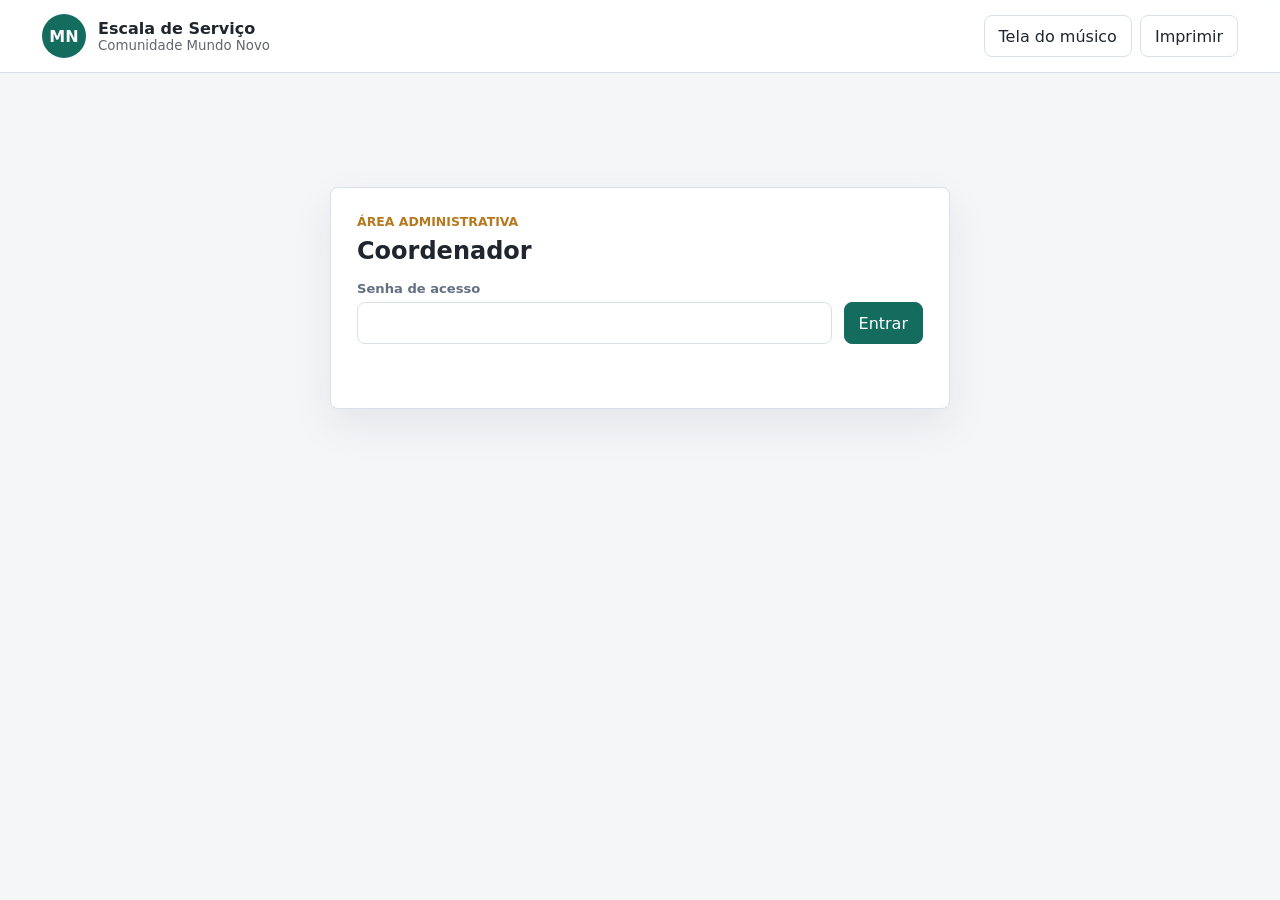
==== coordenador.html @ 67d32cae "Prepare escala app for GitHub Pages" ====
<!doctype html>
<html lang="pt-BR">
  <head>
    <meta charset="UTF-8" />
    <meta name="viewport" content="width=device-width, initial-scale=1.0" />
    <meta
      name="description"
      content="Área do coordenador para montar a escala da Comunidade Mundo Novo"
    />
    <title>Coordenador - Escala de Serviço</title>
    <link rel="stylesheet" href="./style.css" />
  </head>
  <body>
    <header class="topbar">
      <a class="brand" href="./index.html" aria-label="Página inicial">
        <span class="brand-mark">MN</span>
        <span>
          <strong>Escala de Serviço</strong>
          <small>Comunidade Mundo Novo</small>
        </span>
      </a>
      <nav class="nav-actions" aria-label="Acessos principais">
        <a href="./musico.html">Tela do músico</a>
        <button id="printButton" type="button">Imprimir</button>
      </nav>
    </header>

    <main class="app-shell">
      <section id="loginPanel" class="auth-panel">
        <div>
          <p class="eyebrow">Área administrativa</p>
          <h1>Coordenador</h1>
        </div>
        <form id="loginForm" class="inline-form">
          <label>
            <span>Senha de acesso</span>
            <input id="adminPassword" type="password" autocomplete="current-password" required />
          </label>
          <button class="primary" type="submit">Entrar</button>
        </form>
        <p id="loginMessage" class="form-message" role="status"></p>
      </section>

      <section id="coordinatorApp" class="is-hidden">
        <div class="page-heading">
          <div>
            <p class="eyebrow">Montagem mensal</p>
            <h1 id="scheduleTitle">ESCALA DE SERVIÇO</h1>
          </div>
          <div class="status-pill" id="syncStatus">Carregando...</div>
        </div>

        <section class="control-bar">
          <label>
            <span>Mês</span>
            <select id="monthSelect"></select>
          </label>
          <label>
            <span>Ano</span>
            <input id="yearInput" type="number" min="2024" max="2099" />
          </label>
          <label>
            <span>Responsável</span>
            <input id="coordinatorName" type="text" />
          </label>
          <button id="generateMonthButton" class="primary" type="button">Gerar eventos fixos</button>
          <button id="saveButton" type="button">Salvar alterações</button>
        </section>

        <details class="settings-panel">
          <summary>Configuração da API</summary>
          <div class="settings-grid">
            <label>
              <span>URL do Google Apps Script</span>
              <input id="apiUrlInput" type="url" placeholder="https://script.google.com/macros/s/..." />
            </label>
            <label>
              <span>Chave administrativa</span>
              <input id="adminKeyInput" type="password" />
            </label>
            <button id="saveConfigButton" type="button">Guardar configuração</button>
            <button id="reloadRemoteButton" type="button">Recarregar da planilha</button>
          </div>
        </details>

        <nav class="tabs" aria-label="Seções do coordenador">
          <button class="tab is-active" type="button" data-tab="escala">Montar escala</button>
          <button class="tab" type="button" data-tab="pendencias">Pendências</button>
          <button class="tab" type="button" data-tab="musicos">Músicos</button>
          <button class="tab" type="button" data-tab="funcoes">Funções</button>
          <button class="tab" type="button" data-tab="eventos">Eventos</button>
          <button class="tab" type="button" data-tab="disponibilidade">Disponibilidade</button>
          <button class="tab" type="button" data-tab="historico">Histórico</button>
        </nav>

        <section class="tab-panel is-active" data-panel="escala">
          <div class="section-heading">
            <div>
              <h2 id="gridTitle">ESCALA DE SERVIÇO</h2>
              <p id="gridSubtitle" class="muted"></p>
            </div>
            <button id="exportButton" type="button">Exportar JSON</button>
          </div>
          <div id="scheduleGrid" class="schedule-scroll"></div>
          <div id="mobileSchedule" class="mobile-schedule"></div>
        </section>

        <section class="tab-panel" data-panel="pendencias">
          <div class="section-heading">
            <div>
              <h2>Pendências de remanejamento</h2>
              <p class="muted">Recusas informadas pelos músicos aparecem aqui automaticamente.</p>
            </div>
          </div>
          <div class="table-wrap">
            <table>
              <thead>
                <tr>
                  <th>Data</th>
                  <th>Função</th>
                  <th>Músico</th>
                  <th>Motivo</th>
                  <th>Ação</th>
                </tr>
              </thead>
              <tbody id="pendingRows"></tbody>
            </table>
          </div>
        </section>

        <section class="tab-panel" data-panel="musicos">
          <div class="section-heading">
            <h2>Cadastro de músicos</h2>
          </div>
          <form id="musicianForm" class="editor-form">
            <input id="musicianId" type="hidden" />
            <label>
              <span>Nome completo</span>
              <input id="musicianName" type="text" required />
            </label>
            <label>
              <span>Telefone/WhatsApp</span>
              <input id="musicianPhone" type="tel" />
            </label>
            <label>
              <span>E-mail</span>
              <input id="musicianEmail" type="email" />
            </label>
            <label>
              <span>Instrumentos e funções</span>
              <input id="musicianSkills" type="text" placeholder="Violão, Voz, Liturgia" />
            </label>
            <label>
              <span>Status</span>
              <select id="musicianStatus"></select>
            </label>
            <label class="form-wide">
              <span>Observações</span>
              <textarea id="musicianNotes" rows="2"></textarea>
            </label>
            <div class="form-actions form-wide">
              <button class="primary" type="submit">Salvar músico</button>
              <button id="clearMusicianForm" type="button">Limpar</button>
            </div>
          </form>
          <div class="table-wrap">
            <table>
              <thead>
                <tr>
                  <th>Nome</th>
                  <th>Instrumentos/Funções</th>
                  <th>Contato</th>
                  <th>Status</th>
                  <th>Ações</th>
                </tr>
              </thead>
              <tbody id="musicianRows"></tbody>
            </table>
          </div>
        </section>

        <section class="tab-panel" data-panel="funcoes">
          <div class="section-heading">
            <h2>Funções da escala</h2>
          </div>
          <form id="functionForm" class="editor-form compact-form">
            <input id="functionId" type="hidden" />
            <label>
              <span>Função</span>
              <input id="functionName" type="text" required />
            </label>
            <label>
              <span>Tipo</span>
              <select id="functionType"></select>
            </label>
            <label>
              <span>Ordem</span>
              <input id="functionOrder" type="number" min="1" required />
            </label>
            <label>
              <span>Status</span>
              <select id="functionStatus"></select>
            </label>
            <div class="form-actions">
              <button class="primary" type="submit">Salvar função</button>
              <button id="clearFunctionForm" type="button">Limpar</button>
            </div>
          </form>
          <div class="table-wrap">
            <table>
              <thead>
                <tr>
                  <th>Ordem</th>
                  <th>Função</th>
                  <th>Tipo</th>
                  <th>Status</th>
                  <th>Ações</th>
                </tr>
              </thead>
              <tbody id="functionRows"></tbody>
            </table>
          </div>
        </section>

        <section class="tab-panel" data-panel="eventos">
          <div class="section-heading">
            <h2>Eventos do mês</h2>
          </div>
          <form id="eventForm" class="editor-form">
            <input id="eventId" type="hidden" />
            <label>
              <span>Nome do evento</span>
              <input id="eventName" type="text" required />
            </label>
            <label>
              <span>Data</span>
              <input id="eventDate" type="date" required />
            </label>
            <label>
              <span>Horário</span>
              <input id="eventTime" type="time" />
            </label>
            <label>
              <span>Local</span>
              <input id="eventLocation" type="text" />
            </label>
            <label>
              <span>Status</span>
              <select id="eventStatus">
                <option>Ativo</option>
                <option>Cancelado</option>
                <option>Remarcado</option>
              </select>
            </label>
            <label class="form-wide">
              <span>Observações</span>
              <textarea id="eventNotes" rows="2"></textarea>
            </label>
            <div class="form-actions form-wide">
              <button class="primary" type="submit">Salvar evento</button>
              <button id="clearEventForm" type="button">Limpar</button>
            </div>
          </form>
          <div class="table-wrap">
            <table>
              <thead>
                <tr>
                  <th>Data</th>
                  <th>Evento</th>
                  <th>Horário</th>
                  <th>Local</th>
                  <th>Status</th>
                  <th>Ações</th>
                </tr>
              </thead>
              <tbody id="eventRows"></tbody>
            </table>
          </div>
        </section>

        <section class="tab-panel" data-panel="disponibilidade">
          <div class="section-heading">
            <h2>Disponibilidade</h2>
          </div>
          <form id="availabilityForm" class="editor-form compact-form">
            <input id="availabilityId" type="hidden" />
            <label>
              <span>Músico</span>
              <select id="availabilityMusician" required></select>
            </label>
            <label>
              <span>Data</span>
              <input id="availabilityDate" type="date" required />
            </label>
            <label>
              <span>Disponibilidade</span>
              <select id="availabilityStatus"></select>
            </label>
            <label>
              <span>Observações</span>
              <input id="availabilityNotes" type="text" />
            </label>
            <div class="form-actions">
              <button class="primary" type="submit">Salvar</button>
              <button id="clearAvailabilityForm" type="button">Limpar</button>
            </div>
          </form>
          <div class="table-wrap">
            <table>
              <thead>
                <tr>
                  <th>Músico</th>
                  <th>Data</th>
                  <th>Disponibilidade</th>
                  <th>Observações</th>
                  <th>Ações</th>
                </tr>
              </thead>
              <tbody id="availabilityRows"></tbody>
            </table>
          </div>
        </section>

        <section class="tab-panel" data-panel="historico">
          <div class="section-heading">
            <h2>Histórico de alterações</h2>
          </div>
          <div class="table-wrap">
            <table>
              <thead>
                <tr>
                  <th>Data/hora</th>
                  <th>Tipo</th>
                  <th>Evento</th>
                  <th>Função</th>
                  <th>Anterior</th>
                  <th>Novo</th>
                  <th>Usuário</th>
                </tr>
              </thead>
              <tbody id="historyRows"></tbody>
            </table>
          </div>
        </section>
      </section>
    </main>

    <dialog id="remanejamentoDialog" class="app-dialog">
      <form id="remanejamentoForm">
        <input id="remanejamentoEscalaId" type="hidden" />
        <h2>Remanejar músico</h2>
        <p id="remanejamentoInfo" class="muted"></p>
        <label>
          <span>Novo músico</span>
          <select id="remanejamentoMusician" required></select>
        </label>
        <label>
          <span>Observação</span>
          <textarea id="remanejamentoNotes" rows="3"></textarea>
        </label>
        <div class="form-actions">
          <button class="primary" type="submit">Confirmar troca</button>
          <button id="closeRemanejamento" type="button">Cancelar</button>
        </div>
      </form>
    </dialog>

    <script type="module" src="./coordenador.js"></script>
  </body>
</html>
---- style.css ----
:root {
  color-scheme: light;
  --bg: #f4f6f8;
  --surface: #ffffff;
  --surface-alt: #eef7f4;
  --ink: #20262e;
  --muted: #637083;
  --line: #d9e0e7;
  --accent: #146c5f;
  --accent-strong: #0c4b42;
  --accent-soft: #dff1ed;
  --blue: #245a9c;
  --gold: #b7791f;
  --green: #1f7a4d;
  --red: #b33a3a;
  --violet: #6d4aa2;
  --shadow: 0 16px 42px rgba(32, 38, 46, 0.08);
}

* {
  box-sizing: border-box;
}

html {
  scroll-behavior: smooth;
}

body {
  margin: 0;
  min-height: 100vh;
  background: var(--bg);
  color: var(--ink);
  font-family:
    Inter, ui-sans-serif, system-ui, -apple-system, BlinkMacSystemFont, "Segoe UI",
    sans-serif;
}

button,
input,
select,
textarea {
  font: inherit;
}

button,
.button,
.nav-actions a {
  min-height: 42px;
  border: 1px solid var(--line);
  border-radius: 8px;
  background: var(--surface);
  color: var(--ink);
  cursor: pointer;
  display: inline-flex;
  align-items: center;
  justify-content: center;
  gap: 8px;
  padding: 0 14px;
  text-decoration: none;
  white-space: nowrap;
}

button:hover,
.button:hover,
.nav-actions a:hover {
  border-color: var(--accent);
}

button:disabled {
  cursor: not-allowed;
  opacity: 0.55;
}

.primary {
  background: var(--accent);
  border-color: var(--accent);
  color: #ffffff;
}

.light {
  background: rgba(255, 255, 255, 0.92);
  color: var(--accent-strong);
}

.danger {
  background: var(--red);
  border-color: var(--red);
  color: #ffffff;
}

.is-hidden {
  display: none !important;
}

.muted {
  color: var(--muted);
  margin: 4px 0 0;
}

.empty-state {
  border: 1px dashed var(--line);
  border-radius: 8px;
  color: var(--muted);
  margin: 0;
  padding: 18px;
  text-align: center;
}

.topbar {
  position: sticky;
  top: 0;
  z-index: 20;
  display: flex;
  align-items: center;
  justify-content: space-between;
  gap: 16px;
  padding: 14px clamp(16px, 4vw, 42px);
  background: rgba(255, 255, 255, 0.92);
  border-bottom: 1px solid var(--line);
  backdrop-filter: blur(14px);
}

.topbar-on-photo {
  background: rgba(17, 24, 39, 0.45);
  border-bottom-color: rgba(255, 255, 255, 0.22);
  color: #ffffff;
}

.brand {
  display: flex;
  align-items: center;
  gap: 12px;
  color: inherit;
  min-width: 0;
  text-decoration: none;
}

.brand-mark {
  display: grid;
  flex: 0 0 auto;
  width: 44px;
  height: 44px;
  place-items: center;
  border-radius: 50%;
  background: var(--accent);
  color: #ffffff;
  font-weight: 800;
}

.brand strong,
.brand small {
  display: block;
}

.brand small {
  color: currentColor;
  opacity: 0.7;
}

.nav-actions {
  display: flex;
  flex-wrap: wrap;
  gap: 8px;
  justify-content: flex-end;
}

.topbar-on-photo .nav-actions a,
.topbar-on-photo .nav-actions button {
  background: rgba(255, 255, 255, 0.14);
  border-color: rgba(255, 255, 255, 0.3);
  color: #ffffff;
}

.home-page {
  background: #111827;
}

.home-hero {
  min-height: calc(100vh - 74px);
  display: grid;
  align-items: center;
  padding: clamp(28px, 6vw, 72px);
  background:
    linear-gradient(90deg, rgba(10, 22, 30, 0.85), rgba(10, 22, 30, 0.52), rgba(10, 22, 30, 0.2)),
    url("https://images.unsplash.com/photo-1511379938547-c1f69419868d?auto=format&fit=crop&w=1800&q=80");
  background-position: center;
  background-size: cover;
  color: #ffffff;
}

.home-content {
  width: min(760px, 100%);
}

.eyebrow {
  color: var(--gold);
  font-size: 0.78rem;
  font-weight: 800;
  letter-spacing: 0;
  margin: 0 0 10px;
  text-transform: uppercase;
}

.home-content h1,
.page-heading h1,
.auth-panel h1 {
  margin: 0;
  line-height: 1;
}

.home-content h1 {
  font-size: clamp(3rem, 10vw, 7rem);
}

.home-copy {
  max-width: 620px;
  color: rgba(255, 255, 255, 0.86);
  font-size: 1.12rem;
  margin: 18px 0 0;
}

.home-actions {
  display: flex;
  flex-wrap: wrap;
  gap: 12px;
  margin-top: 28px;
}

.home-actions .button {
  min-height: 48px;
  padding-inline: 18px;
}

.app-shell {
  padding: clamp(18px, 4vw, 42px);
}

.auth-panel,
.page-heading,
.control-bar,
.settings-panel,
.tab-panel,
.assignment-card,
.app-dialog form {
  border: 1px solid var(--line);
  border-radius: 8px;
  background: var(--surface);
  box-shadow: var(--shadow);
}

.auth-panel {
  display: grid;
  gap: 18px;
  margin: 8vh auto 0;
  max-width: 620px;
  padding: 26px;
}

.inline-form {
  display: grid;
  grid-template-columns: minmax(0, 1fr) auto;
  gap: 12px;
  align-items: end;
}

.form-message {
  color: var(--red);
  margin: 0;
  min-height: 20px;
}

.page-heading {
  display: flex;
  align-items: center;
  justify-content: space-between;
  gap: 18px;
  margin-bottom: 16px;
  padding: 22px;
}

.page-heading h1 {
  font-size: clamp(1.9rem, 4vw, 3.4rem);
}

.status-pill,
.badge {
  border-radius: 999px;
  display: inline-flex;
  align-items: center;
  gap: 6px;
  font-size: 0.78rem;
  font-weight: 800;
  line-height: 1.2;
  padding: 6px 10px;
}

.status-pill {
  background: var(--accent-soft);
  color: var(--accent-strong);
}

.control-bar {
  display: grid;
  grid-template-columns: 170px 120px minmax(180px, 1fr) auto auto;
  gap: 12px;
  align-items: end;
  margin-bottom: 16px;
  padding: 16px;
}

.musician-filter {
  grid-template-columns: minmax(240px, 1fr) 170px 120px auto;
}

label span {
  color: var(--muted);
  display: block;
  font-size: 0.82rem;
  font-weight: 750;
  margin-bottom: 6px;
}

input,
select,
textarea {
  width: 100%;
  border: 1px solid var(--line);
  border-radius: 8px;
  background: #ffffff;
  color: var(--ink);
  min-height: 42px;
  padding: 10px 12px;
}

textarea {
  resize: vertical;
}

input:focus,
select:focus,
textarea:focus {
  border-color: var(--accent);
  box-shadow: 0 0 0 3px rgba(20, 108, 95, 0.14);
  outline: none;
}

.settings-panel {
  margin-bottom: 16px;
  padding: 0;
}

.settings-panel summary {
  cursor: pointer;
  font-weight: 800;
  padding: 14px 16px;
}

.settings-grid {
  display: grid;
  grid-template-columns: minmax(220px, 1fr) minmax(160px, 240px) auto auto;
  gap: 12px;
  align-items: end;
  border-top: 1px solid var(--line);
  padding: 16px;
}

.tabs {
  display: flex;
  gap: 8px;
  overflow-x: auto;
  padding: 4px 0 14px;
}

.tab {
  background: #e9eef3;
  border-color: transparent;
  color: var(--muted);
}

.tab.is-active {
  background: var(--accent);
  color: #ffffff;
}

.tab-panel {
  display: none;
  padding: 18px;
}

.tab-panel.is-active {
  display: block;
}

.section-heading {
  display: flex;
  align-items: center;
  justify-content: space-between;
  gap: 16px;
  margin-bottom: 16px;
}

.section-heading h2 {
  margin: 0;
}

.editor-form {
  display: grid;
  grid-template-columns: repeat(3, minmax(0, 1fr));
  gap: 12px;
  margin-bottom: 18px;
}

.compact-form {
  grid-template-columns: minmax(220px, 1fr) 160px 120px 140px auto;
  align-items: end;
}

.form-wide {
  grid-column: 1 / -1;
}

.form-actions {
  display: flex;
  flex-wrap: wrap;
  gap: 8px;
  align-items: end;
}

.table-wrap,
.schedule-scroll {
  overflow-x: auto;
  width: 100%;
}

table {
  width: 100%;
  border-collapse: separate;
  border-spacing: 0;
}

th,
td {
  border-bottom: 1px solid var(--line);
  padding: 11px 12px;
  text-align: left;
  vertical-align: top;
}

th {
  background: #eef2f6;
  color: #334155;
  font-size: 0.82rem;
  position: sticky;
  top: 0;
  z-index: 1;
}

th small {
  color: var(--muted);
  display: block;
  font-size: 0.74rem;
  font-weight: 700;
  margin-top: 4px;
}

tbody tr:hover td {
  background: #fafcff;
}

.row-actions {
  display: flex;
  flex-wrap: wrap;
  gap: 6px;
}

.row-actions button {
  min-height: 34px;
  padding-inline: 10px;
}

.schedule-table {
  min-width: 920px;
  table-layout: fixed;
}

.schedule-table th:first-child,
.schedule-table td:first-child {
  left: 0;
  min-width: 190px;
  position: sticky;
  z-index: 2;
}

.schedule-table th:first-child {
  background: #e4edf5;
}

.schedule-table td:first-child {
  background: #ffffff;
}

.schedule-table th:not(:first-child),
.schedule-table td:not(:first-child) {
  min-width: 190px;
}

.function-label strong {
  display: block;
}

.function-label small {
  color: var(--muted);
}

.assignment-cell {
  display: grid;
  gap: 8px;
}

.assignment-cell select {
  min-width: 160px;
}

.assignment-meta {
  display: flex;
  flex-wrap: wrap;
  gap: 6px;
  min-height: 28px;
}

.status-waiting {
  background: #fff3cd;
  color: #7a5700;
}

.status-confirmed {
  background: #d9f4e5;
  color: var(--green);
}

.status-declined {
  background: #fde2e2;
  color: var(--red);
}

.status-replaced {
  background: #e6e8ee;
  color: #566071;
}

.status-pending {
  background: #efe4ff;
  color: var(--violet);
}

.status-muted {
  background: #edf1f5;
  color: var(--muted);
}

.availability-note {
  color: var(--muted);
  font-size: 0.76rem;
}

.mobile-schedule {
  display: none;
}

.day-card {
  border: 1px solid var(--line);
  border-radius: 8px;
  background: #ffffff;
  margin-bottom: 12px;
}

.day-card header {
  border-bottom: 1px solid var(--line);
  padding: 14px;
}

.day-card h3 {
  margin: 0;
}

.day-list {
  display: grid;
}

.day-item {
  display: grid;
  grid-template-columns: minmax(120px, 0.8fr) minmax(0, 1fr);
  gap: 10px;
  padding: 10px 14px;
  border-bottom: 1px solid var(--line);
}

.day-item:last-child {
  border-bottom: 0;
}

.day-item strong {
  color: var(--muted);
}

.assignment-list {
  display: grid;
  gap: 12px;
}

.assignment-card {
  display: grid;
  gap: 14px;
  padding: 18px;
}

.assignment-card header {
  display: flex;
  align-items: flex-start;
  justify-content: space-between;
  gap: 12px;
}

.assignment-card h2 {
  margin: 0;
}

.assignment-details {
  display: grid;
  grid-template-columns: repeat(4, minmax(0, 1fr));
  gap: 10px;
}

.detail-item span {
  color: var(--muted);
  display: block;
  font-size: 0.8rem;
  font-weight: 750;
  margin-bottom: 4px;
}

.app-dialog {
  border: 0;
  border-radius: 8px;
  padding: 0;
  width: min(560px, calc(100vw - 28px));
}

.app-dialog::backdrop {
  background: rgba(15, 23, 42, 0.42);
}

.app-dialog form {
  display: grid;
  gap: 14px;
  padding: 20px;
}

.app-dialog h2 {
  margin: 0;
}

@media (max-width: 980px) {
  .control-bar,
  .musician-filter,
  .settings-grid,
  .editor-form,
  .compact-form,
  .assignment-details {
    grid-template-columns: 1fr 1fr;
  }

  .form-actions {
    grid-column: 1 / -1;
  }
}

@media (max-width: 720px) {
  .topbar,
  .page-heading,
  .section-heading,
  .assignment-card header {
    align-items: stretch;
    flex-direction: column;
  }

  .nav-actions {
    justify-content: stretch;
    width: 100%;
  }

  .nav-actions a,
  .nav-actions button,
  .home-actions .button {
    flex: 1;
  }

  .home-hero {
    min-height: calc(100vh - 132px);
    background-position: 58% center;
  }

  .control-bar,
  .musician-filter,
  .settings-grid,
  .editor-form,
  .compact-form,
  .inline-form,
  .assignment-details {
    grid-template-columns: 1fr;
  }

  .schedule-scroll {
    display: none;
  }

  .mobile-schedule {
    display: block;
  }

  .tab-panel {
    padding: 14px;
  }

  th,
  td {
    padding: 9px;
  }
}

@media print {
  .topbar,
  .control-bar,
  .settings-panel,
  .tabs,
  .section-heading button,
  .row-actions,
  .mobile-schedule {
    display: none !important;
  }

  body {
    background: #ffffff;
  }

  .app-shell {
    padding: 0;
  }

  .tab-panel {
    border: 0;
    box-shadow: none;
    display: none;
    padding: 0;
  }

  .tab-panel[data-panel="escala"] {
    display: block;
  }

  .schedule-scroll {
    display: block;
    overflow: visible;
  }

  .schedule-table {
    min-width: 0;
    table-layout: auto;
  }

  select {
    border: 0;
    padding: 0;
  }
}
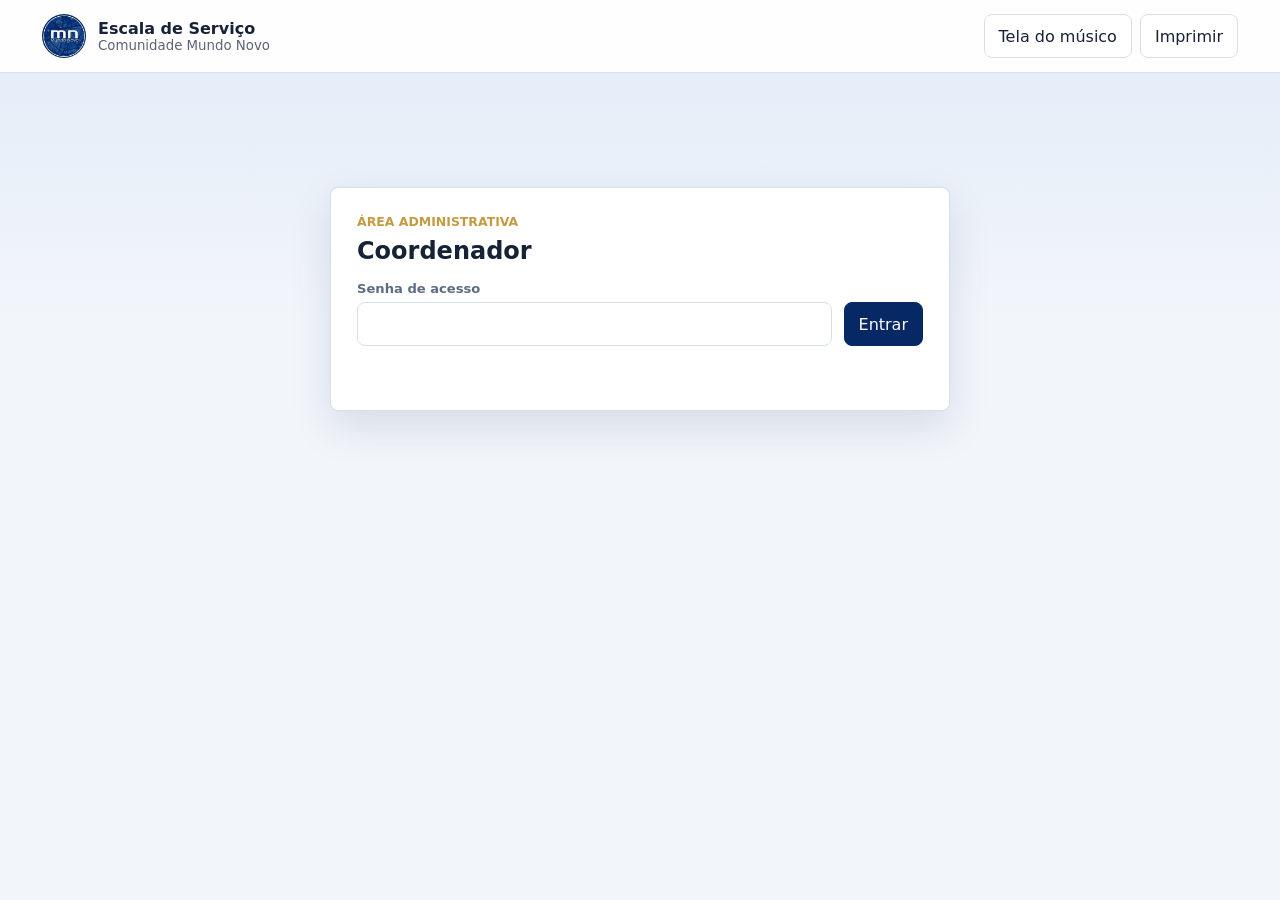
==== commit 4cff2aa1: "Apply Mundo Novo branding and mobile polish" ====
--- a/coordenador.html
+++ b/coordenador.html
@@ -7,13 +7,18 @@
       name="description"
       content="Área do coordenador para montar a escala da Comunidade Mundo Novo"
     />
+    <meta name="theme-color" content="#062966" />
+    <meta name="apple-mobile-web-app-capable" content="yes" />
     <title>Coordenador - Escala de Serviço</title>
+    <link rel="icon" href="./assets/logo-mundo-novo.jpg" />
     <link rel="stylesheet" href="./style.css" />
   </head>
   <body>
     <header class="topbar">
       <a class="brand" href="./index.html" aria-label="Página inicial">
-        <span class="brand-mark">MN</span>
+        <span class="brand-mark">
+          <img src="./assets/logo-mundo-novo.jpg" alt="" />
+        </span>
         <span>
           <strong>Escala de Serviço</strong>
           <small>Comunidade Mundo Novo</small>
--- a/style.css
+++ b/style.css
@@ -1,20 +1,22 @@
 :root {
   color-scheme: light;
-  --bg: #f4f6f8;
+  --bg: #f2f5fa;
   --surface: #ffffff;
-  --surface-alt: #eef7f4;
-  --ink: #20262e;
-  --muted: #637083;
-  --line: #d9e0e7;
-  --accent: #146c5f;
-  --accent-strong: #0c4b42;
-  --accent-soft: #dff1ed;
-  --blue: #245a9c;
-  --gold: #b7791f;
+  --surface-alt: #e9f0fa;
+  --ink: #162238;
+  --muted: #5d6c82;
+  --line: #d6dfec;
+  --accent: #062966;
+  --accent-strong: #041b45;
+  --accent-soft: #e6edf8;
+  --blue: #204e8b;
+  --blue-mid: #0c3b82;
+  --blue-soft: #dbe7f7;
+  --gold: #c59b42;
   --green: #1f7a4d;
   --red: #b33a3a;
   --violet: #6d4aa2;
-  --shadow: 0 16px 42px rgba(32, 38, 46, 0.08);
+  --shadow: 0 16px 42px rgba(6, 41, 102, 0.12);
 }
 
 * {
@@ -28,7 +30,9 @@
 body {
   margin: 0;
   min-height: 100vh;
-  background: var(--bg);
+  background:
+    linear-gradient(180deg, rgba(219, 231, 247, 0.72), rgba(242, 245, 250, 0.96) 320px),
+    var(--bg);
   color: var(--ink);
   font-family:
     Inter, ui-sans-serif, system-ui, -apple-system, BlinkMacSystemFont, "Segoe UI",
@@ -45,7 +49,7 @@
 button,
 .button,
 .nav-actions a {
-  min-height: 42px;
+  min-height: 44px;
   border: 1px solid var(--line);
   border-radius: 8px;
   background: var(--surface);
@@ -115,13 +119,13 @@
   justify-content: space-between;
   gap: 16px;
   padding: 14px clamp(16px, 4vw, 42px);
-  background: rgba(255, 255, 255, 0.92);
+  background: rgba(255, 255, 255, 0.94);
   border-bottom: 1px solid var(--line);
   backdrop-filter: blur(14px);
 }
 
 .topbar-on-photo {
-  background: rgba(17, 24, 39, 0.45);
+  background: rgba(4, 27, 69, 0.72);
   border-bottom-color: rgba(255, 255, 255, 0.22);
   color: #ffffff;
 }
@@ -142,9 +146,17 @@
   height: 44px;
   place-items: center;
   border-radius: 50%;
-  background: var(--accent);
+  background: #ffffff;
   color: #ffffff;
   font-weight: 800;
+  overflow: hidden;
+  box-shadow: 0 0 0 2px rgba(255, 255, 255, 0.88);
+}
+
+.brand-mark img {
+  width: 100%;
+  height: 100%;
+  object-fit: cover;
 }
 
 .brand strong,
@@ -172,7 +184,7 @@
 }
 
 .home-page {
-  background: #111827;
+  background: var(--accent-strong);
 }
 
 .home-hero {
@@ -181,15 +193,27 @@
   align-items: center;
   padding: clamp(28px, 6vw, 72px);
   background:
-    linear-gradient(90deg, rgba(10, 22, 30, 0.85), rgba(10, 22, 30, 0.52), rgba(10, 22, 30, 0.2)),
-    url("https://images.unsplash.com/photo-1511379938547-c1f69419868d?auto=format&fit=crop&w=1800&q=80");
-  background-position: center;
-  background-size: cover;
+    linear-gradient(90deg, rgba(4, 27, 69, 0.95), rgba(6, 41, 102, 0.86), rgba(32, 78, 139, 0.64)),
+    url("./assets/logo-mundo-novo.jpg");
+  background-position: center right;
+  background-size: auto 82%;
+  background-repeat: no-repeat;
   color: #ffffff;
 }
 
 .home-content {
   width: min(760px, 100%);
+}
+
+.home-logo {
+  display: block;
+  width: clamp(86px, 17vw, 136px);
+  height: clamp(86px, 17vw, 136px);
+  border: 3px solid rgba(255, 255, 255, 0.88);
+  border-radius: 50%;
+  box-shadow: 0 18px 48px rgba(0, 0, 0, 0.28);
+  margin-bottom: 18px;
+  object-fit: cover;
 }
 
 .eyebrow {
@@ -214,7 +238,7 @@
 
 .home-copy {
   max-width: 620px;
-  color: rgba(255, 255, 255, 0.86);
+  color: rgba(255, 255, 255, 0.9);
   font-size: 1.12rem;
   margin: 18px 0 0;
 }
@@ -296,7 +320,7 @@
 
 .status-pill {
   background: var(--accent-soft);
-  color: var(--accent-strong);
+  color: var(--accent);
 }
 
 .control-bar {
@@ -328,7 +352,7 @@
   border-radius: 8px;
   background: #ffffff;
   color: var(--ink);
-  min-height: 42px;
+  min-height: 44px;
   padding: 10px 12px;
 }
 
@@ -447,8 +471,8 @@
 }
 
 th {
-  background: #eef2f6;
-  color: #334155;
+  background: #e6edf8;
+  color: var(--accent);
   font-size: 0.82rem;
   position: sticky;
   top: 0;
@@ -492,7 +516,7 @@
 }
 
 .schedule-table th:first-child {
-  background: #e4edf5;
+  background: #dbe7f7;
 }
 
 .schedule-table td:first-child {
@@ -675,7 +699,7 @@
   }
 }
 
-@media (max-width: 720px) {
+@media (max-width: 860px) {
   .topbar,
   .page-heading,
   .section-heading,
@@ -697,7 +721,8 @@
 
   .home-hero {
     min-height: calc(100vh - 132px);
-    background-position: 58% center;
+    background-position: center bottom 24px;
+    background-size: min(68vw, 300px);
   }
 
   .control-bar,
@@ -718,6 +743,15 @@
     display: block;
   }
 
+  button,
+  .button,
+  .nav-actions a,
+  input,
+  select,
+  textarea {
+    min-height: 48px;
+  }
+
   .tab-panel {
     padding: 14px;
   }
@@ -725,6 +759,28 @@
   th,
   td {
     padding: 9px;
+  }
+}
+
+@media (max-width: 540px) {
+  .app-shell {
+    padding: 14px;
+  }
+
+  .home-hero {
+    padding: 22px;
+  }
+
+  .home-content h1 {
+    font-size: clamp(2.4rem, 15vw, 4.2rem);
+  }
+
+  .home-actions {
+    flex-direction: column;
+  }
+
+  .day-item {
+    grid-template-columns: 1fr;
   }
 }
 
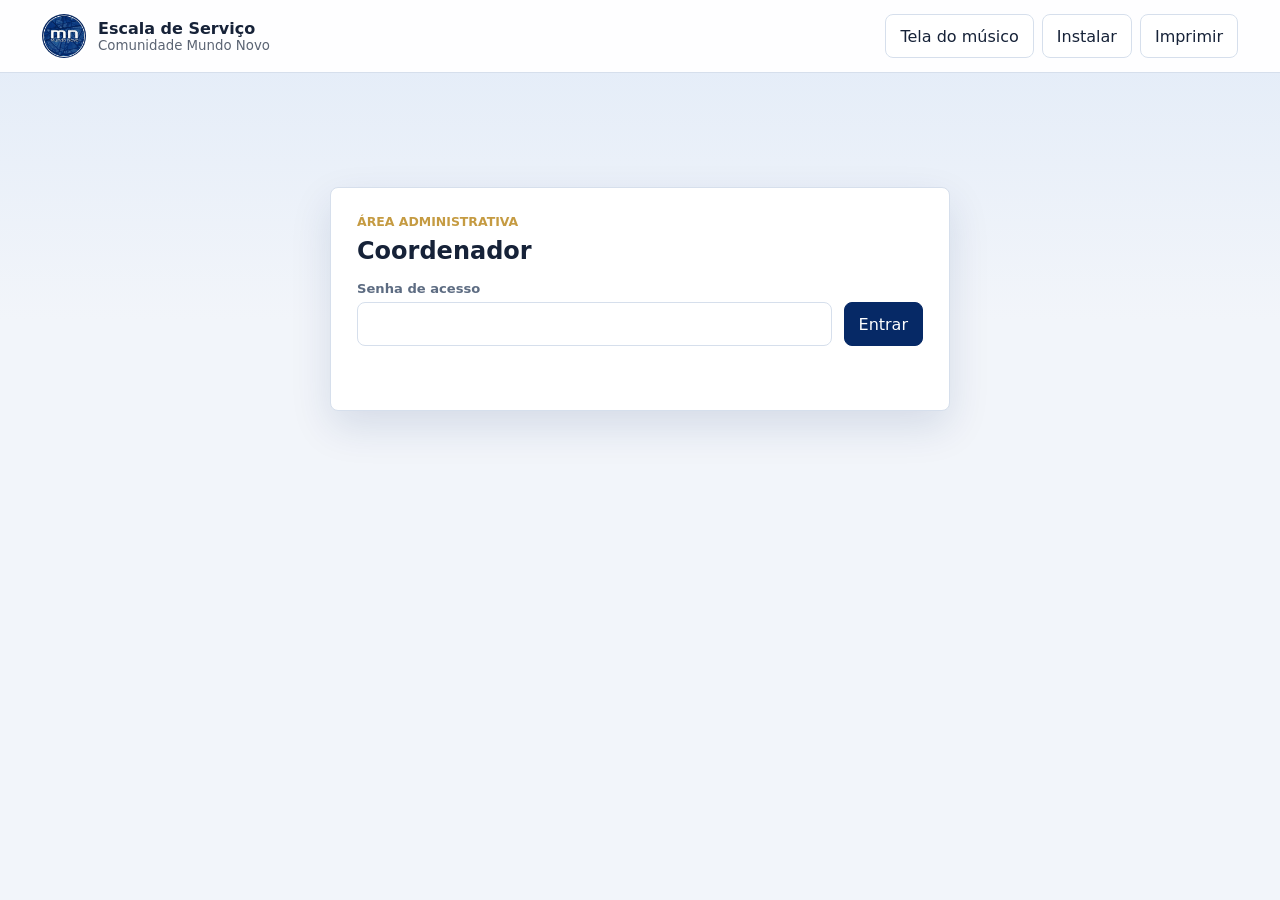
==== commit e1d737af: "Add installable PWA support" ====
--- a/coordenador.html
+++ b/coordenador.html
@@ -9,8 +9,12 @@
     />
     <meta name="theme-color" content="#062966" />
     <meta name="apple-mobile-web-app-capable" content="yes" />
+    <meta name="apple-mobile-web-app-title" content="Escala MN" />
+    <meta name="apple-mobile-web-app-status-bar-style" content="black-translucent" />
     <title>Coordenador - Escala de Serviço</title>
     <link rel="icon" href="./assets/logo-mundo-novo.jpg" />
+    <link rel="apple-touch-icon" href="./assets/icons/icon-180.png" />
+    <link rel="manifest" href="./manifest.webmanifest" />
     <link rel="stylesheet" href="./style.css" />
   </head>
   <body>
@@ -26,6 +30,7 @@
       </a>
       <nav class="nav-actions" aria-label="Acessos principais">
         <a href="./musico.html">Tela do músico</a>
+        <a href="./instalar.html">Instalar</a>
         <button id="printButton" type="button">Imprimir</button>
       </nav>
     </header>
@@ -371,5 +376,6 @@
     </dialog>
 
     <script type="module" src="./coordenador.js"></script>
+    <script type="module" src="./pwa.js"></script>
   </body>
 </html>
--- a/style.css
+++ b/style.css
@@ -638,6 +638,55 @@
   padding: 18px;
 }
 
+.install-logo {
+  width: clamp(72px, 18vw, 116px);
+  height: clamp(72px, 18vw, 116px);
+  border: 3px solid #ffffff;
+  border-radius: 50%;
+  box-shadow: var(--shadow);
+  object-fit: cover;
+}
+
+.install-grid {
+  display: grid;
+  grid-template-columns: repeat(2, minmax(0, 1fr));
+  gap: 16px;
+}
+
+.install-card {
+  border: 1px solid var(--line);
+  border-radius: 8px;
+  background: var(--surface);
+  box-shadow: var(--shadow);
+  padding: 20px;
+}
+
+.install-card h2 {
+  margin: 0 0 12px;
+}
+
+.install-card ol {
+  color: var(--muted);
+  margin: 0;
+  padding-left: 22px;
+}
+
+.install-card li + li {
+  margin-top: 8px;
+}
+
+.install-card button {
+  margin-top: 16px;
+  width: 100%;
+}
+
+.install-actions {
+  display: flex;
+  flex-wrap: wrap;
+  gap: 10px;
+  margin-top: 16px;
+}
+
 .assignment-card header {
   display: flex;
   align-items: flex-start;
@@ -731,6 +780,7 @@
   .editor-form,
   .compact-form,
   .inline-form,
+  .install-grid,
   .assignment-details {
     grid-template-columns: 1fr;
   }
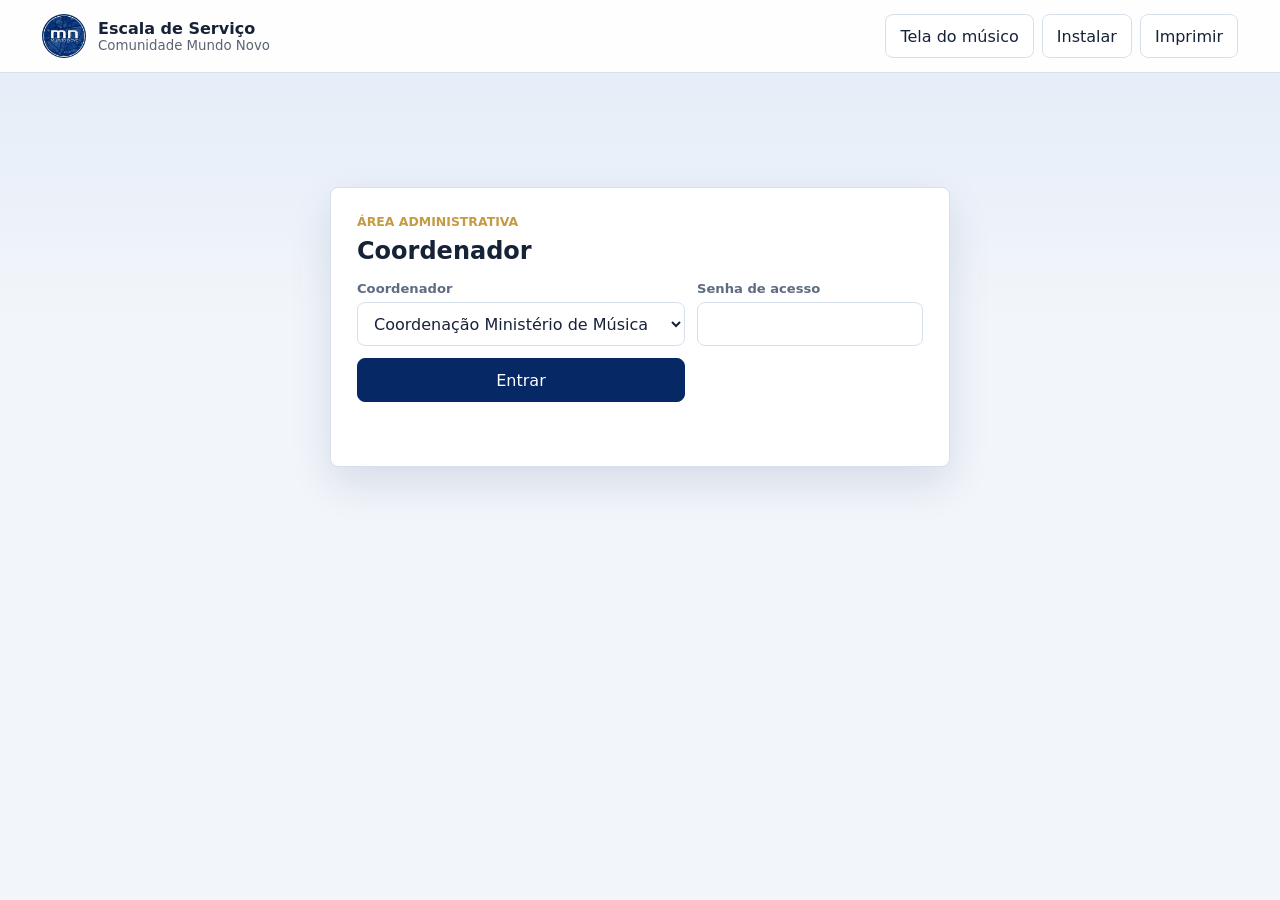
==== commit e2de8151: "Permite senha por coordenador" ====
--- a/coordenador.html
+++ b/coordenador.html
@@ -43,6 +43,10 @@
         </div>
         <form id="loginForm" class="inline-form">
           <label>
+            <span>Coordenador</span>
+            <select id="loginCoordinator" required></select>
+          </label>
+          <label>
             <span>Senha de acesso</span>
             <input id="adminPassword" type="password" autocomplete="current-password" required />
           </label>
@@ -71,7 +75,7 @@
           </label>
           <label>
             <span>Responsável</span>
-            <input id="coordinatorName" type="text" />
+            <select id="coordinatorSelect"></select>
           </label>
           <button id="generateMonthButton" class="primary" type="button">Gerar eventos fixos</button>
           <button id="saveButton" type="button">Salvar alterações</button>
@@ -96,6 +100,7 @@
         <nav class="tabs" aria-label="Seções do coordenador">
           <button class="tab is-active" type="button" data-tab="escala">Montar escala</button>
           <button class="tab" type="button" data-tab="pendencias">Pendências</button>
+          <button class="tab" type="button" data-tab="coordenadores">Coordenadores</button>
           <button class="tab" type="button" data-tab="musicos">Músicos</button>
           <button class="tab" type="button" data-tab="funcoes">Funções</button>
           <button class="tab" type="button" data-tab="eventos">Eventos</button>
@@ -111,6 +116,7 @@
             </div>
             <button id="exportButton" type="button">Exportar JSON</button>
           </div>
+          <div id="weekTabs" class="week-tabs" aria-label="Semanas do mês"></div>
           <div id="scheduleGrid" class="schedule-scroll"></div>
           <div id="mobileSchedule" class="mobile-schedule"></div>
         </section>
@@ -134,6 +140,65 @@
                 </tr>
               </thead>
               <tbody id="pendingRows"></tbody>
+            </table>
+          </div>
+        </section>
+
+        <section class="tab-panel" data-panel="coordenadores">
+          <div class="section-heading">
+            <div>
+              <h2>Coordenadores</h2>
+              <p class="muted">Cadastre as pessoas que podem assumir a responsabilidade pelas alterações da escala.</p>
+            </div>
+          </div>
+          <form id="coordinatorForm" class="editor-form">
+            <input id="coordinatorId" type="hidden" />
+            <label>
+              <span>Nome completo</span>
+              <input id="coordinatorFullName" type="text" required />
+            </label>
+            <label>
+              <span>Telefone/WhatsApp</span>
+              <input id="coordinatorPhone" type="tel" />
+            </label>
+            <label>
+              <span>E-mail</span>
+              <input id="coordinatorEmail" type="email" />
+            </label>
+            <label>
+              <span>Status</span>
+              <select id="coordinatorStatus"></select>
+            </label>
+            <label>
+              <span>Nova senha</span>
+              <input id="coordinatorPassword" type="password" autocomplete="new-password" />
+            </label>
+            <label>
+              <span>Confirmar senha</span>
+              <input id="coordinatorPasswordConfirm" type="password" autocomplete="new-password" />
+            </label>
+            <label class="form-wide">
+              <span>Observações</span>
+              <textarea id="coordinatorNotes" rows="2"></textarea>
+            </label>
+            <div class="form-actions form-wide">
+              <button class="primary" type="submit">Salvar coordenador</button>
+              <button id="clearCoordinatorForm" type="button">Limpar</button>
+            </div>
+          </form>
+          <div class="table-wrap">
+            <table>
+              <thead>
+                <tr>
+                  <th>Nome</th>
+                  <th>Contato</th>
+                  <th>Status</th>
+                  <th>Senha</th>
+                  <th>Observações</th>
+                  <th>Ações</th>
+                </tr>
+              </thead>
+              <tbody id="coordinatorRows"></tbody>
             </table>
           </div>
         </section>
--- a/style.css
+++ b/style.css
@@ -406,6 +406,45 @@
   color: #ffffff;
 }
 
+.week-tabs {
+  display: flex;
+  gap: 8px;
+  margin: 0 0 16px;
+  overflow-x: auto;
+  padding-bottom: 4px;
+}
+
+.week-tab {
+  flex: 0 0 auto;
+  min-width: 172px;
+  min-height: 56px;
+  align-items: flex-start;
+  flex-direction: column;
+  gap: 2px;
+  padding: 8px 12px;
+}
+
+.week-tab span,
+.week-tab small {
+  display: block;
+  line-height: 1.2;
+}
+
+.week-tab small {
+  color: var(--muted);
+  font-weight: 750;
+}
+
+.week-tab.is-active {
+  background: var(--accent);
+  border-color: var(--accent);
+  color: #ffffff;
+}
+
+.week-tab.is-active small {
+  color: rgba(255, 255, 255, 0.82);
+}
+
 .tab-panel {
   display: none;
   padding: 18px;
@@ -625,6 +664,22 @@
 
 .day-item strong {
   color: var(--muted);
+}
+
+.day-item small {
+  color: var(--muted);
+  display: block;
+  font-size: 0.76rem;
+  margin-top: 3px;
+}
+
+.day-item-editable {
+  align-items: start;
+}
+
+.day-item-editable .assignment-cell select {
+  min-width: 0;
+  width: 100%;
 }
 
 .assignment-list {
